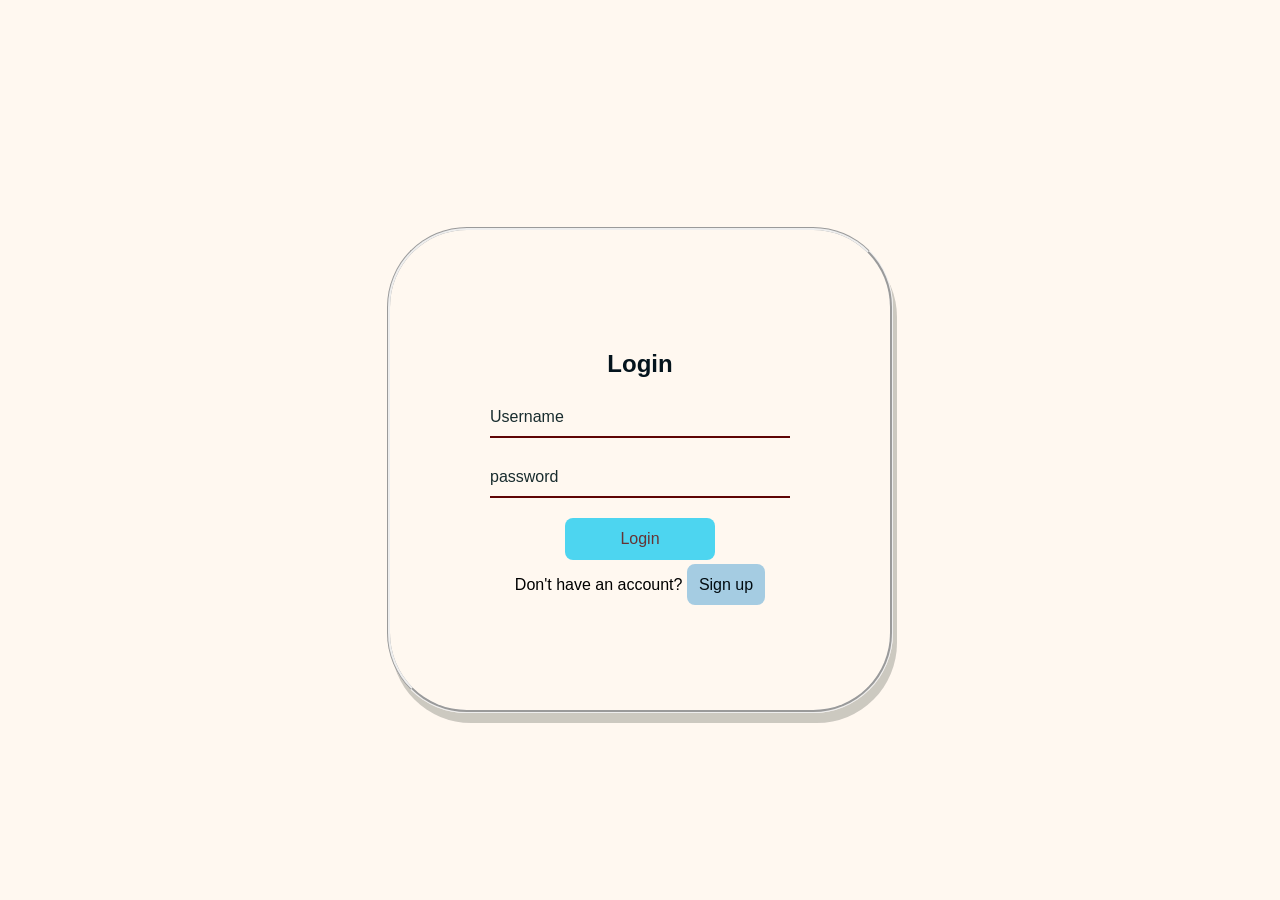
==== login.html @ c82b4b6e "Add files via upload" ====
<!DOCTYPE html>
<html lang="en">
<head>
  <meta charset="UTF-8">
  <meta name="viewport" content="width=device-width, initial-scale=1.0">
  <title>Login</title>
  <link rel="stylesheet" href="login.css">
</head>
<body>
  <header>
    <nav>
        <ul>
        </ul>
      </nav>
  </header>
  <div class="login-container">
    <h2>Login</h2>
    <form action="#" method="post">
      <div class="input-group">
        <input type="text" name="username" required>
        <label>Username</label>
      </div>
      <div class="input-group">
        <input type="password" name="password" required>
        <label>password</label>
      </div>
      <button type="submit">Login</button>
    </form>
    <p class="signup-text">
    
      Don't have an account? <a href="signup.html"></a>
       <button1 type="button">Sign up</button1>
    </p>
  </div>
  <script>

document.querySelector("form").addEventListener("submit", function(e){

e.preventDefault();

let username=document.querySelector('input[name="username"]').value;
let password=document.querySelector('input[name="password"]').value;

let storedUser=localStorage.getItem("username");
let storedPass=localStorage.getItem("password");

if(username===storedUser && password===storedPass)
{
alert("Login Successful");
window.location="Home.html";
}
else
{
alert("Invalid Username or Password");
}

});

</script>
</body>

</html>
---- login.css ----
body {
  margin: 0;
  padding: 0;
  font-family: Arial, sans-serif;
  background: #fff8f0;
  display: flex;
  flex-direction: column;
  align-items: center;
  min-height: 100vh;
}
body{
  margin: 0;
  height: 100vh;
  display: flex;
  justify-content: center;  
  align-items: center;
  background-image: url(./IMAGE/softly-blurred-image-showcases-interior-600nw-2645898349.webp);
     background-repeat: no-repeat;  
    background-size: cover;        
    background-position: center;
    
}

nav ul {
  list-style: none;
  display: flex;
  justify-content: center;
  gap: 25px;
  flex-wrap: wrap;
  padding: 50;
  margin: 20px 0;
}



.login-container {

  padding: 100px;
  border-radius: 80px;
  box-shadow:  4px 10px rgba(1, 12, 2, 0.2);
  text-align: center;
  width: 300px;
  border-style: groove;
  
  
}

h2 {
  color: #04141d;
  margin-bottom: 20px;
}

.input-group {
  position: relative;
  margin-bottom: 20px;
}

.input-group input {
  width: 100%;
  padding: 10px 0;
  border: none;
  border-bottom: 2px solid #5f0505;
  outline: none;
  font-size: 16px;
  background: transparent;
}

.input-group label {
  position: absolute;
  top: 0;
  left: 0;
  padding: 10px 0;
  pointer-events: none;
  transition: 0.3s;
  color: #182c2e;
}

.input-group input:focus ~ label,
.input-group input:valid ~ label {
  top: -20px;
  font-size: 12px;
  color: #ff6f61;
}
button {
  width: 50%;
  padding: 12px;
  background: #4dd5f0;
  border: none;
  border-radius: 8px;
  color: rgb(102, 52, 52);
  font-size: 16px;
  cursor: pointer;
  transition: 0.3s;
}

button1 {
  width: 100%;
  padding: 12px;
  background: #a5cce2;
  border: none;
  border-radius: 8px;
  color: rgb(2, 12, 17);
  font-size: 16px;
  cursor: pointer;
  transition: 0.5s;
}

button:hover {
  background: #b45549;
}


.signup-text a {

  color: #054740;
  text-decoration: solid;
    
}

.signup-text :hover{
  background: #723232;

}
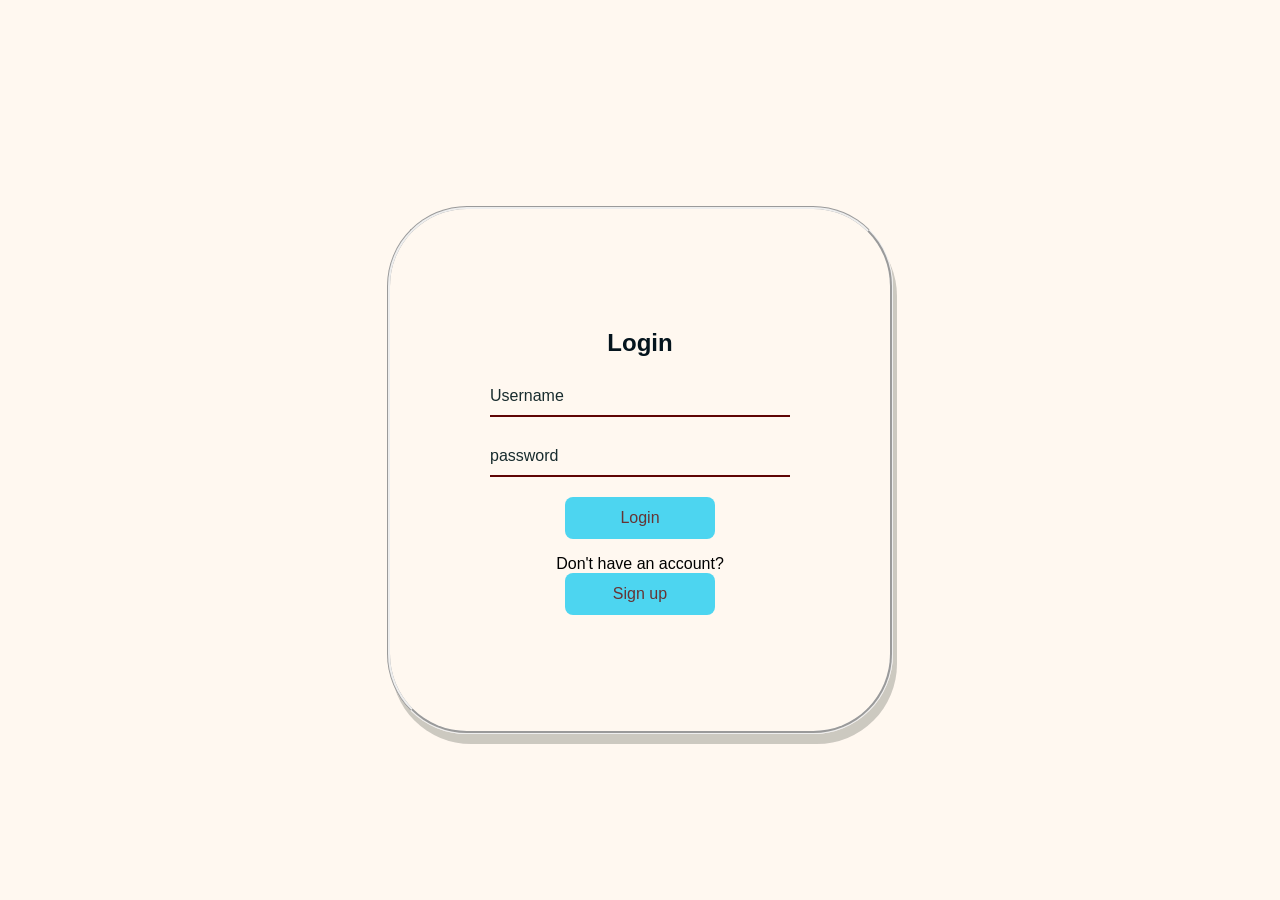
==== commit 635cc62f: "Update login.html" ====
--- a/login.html
+++ b/login.html
@@ -26,11 +26,12 @@
       </div>
       <button type="submit">Login</button>
     </form>
-    <p class="signup-text">
-    
-      Don't have an account? <a href="signup.html"></a>
-       <button1 type="button">Sign up</button1>
-    </p>
+        <p class="signup-text">
+  Don't have an account? 
+  <a href="signup.html">
+    <button type="button">Sign up</button>
+  </a>
+</p>
   </div>
   <script>
 
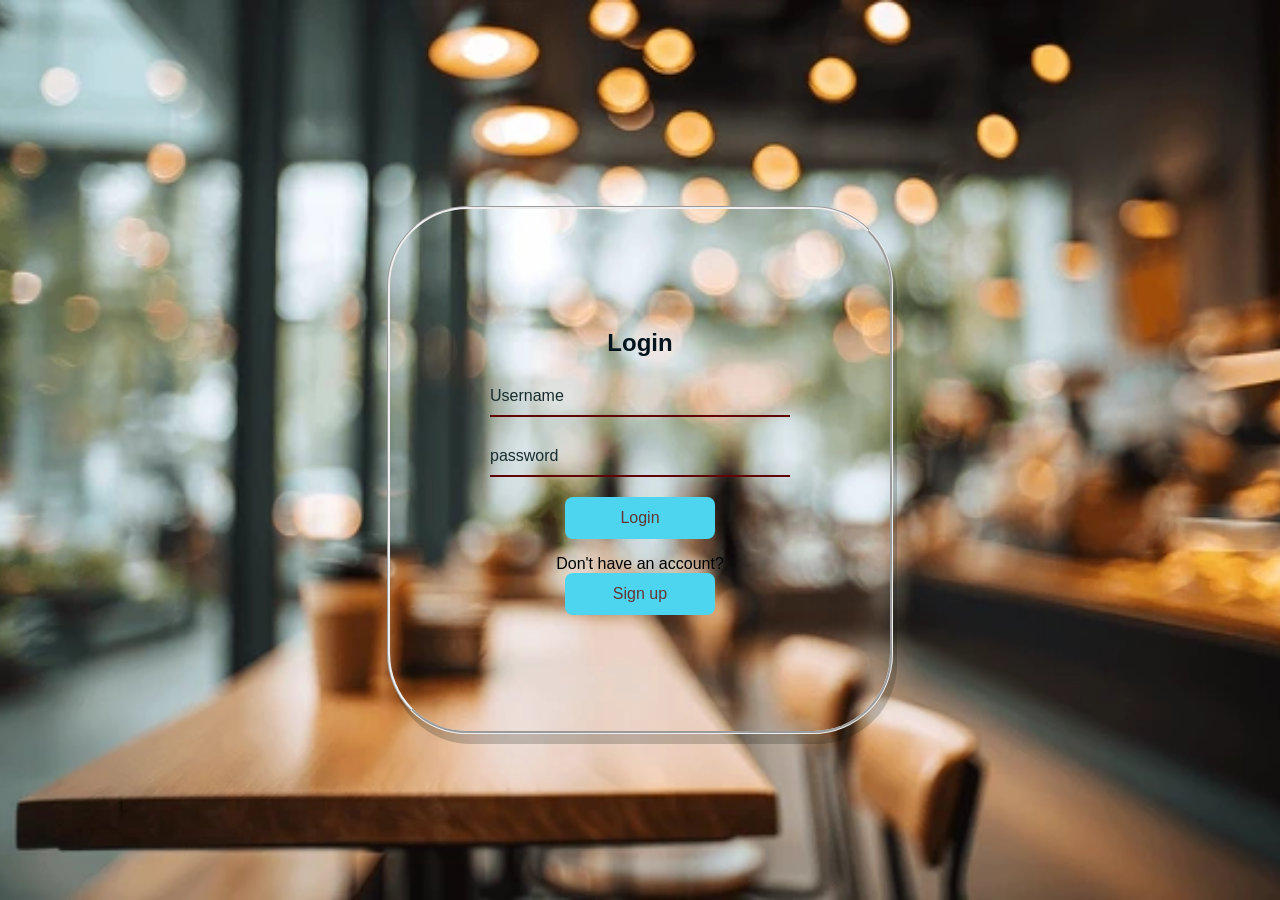
==== commit 4d36ac75: "Update login.html" ====
--- a/login.html
+++ b/login.html
@@ -6,7 +6,7 @@
   <title>Login</title>
   <link rel="stylesheet" href="login.css">
 </head>
-<body>
+<body style="background-image: url(image.jpg.webp);">
   <header>
     <nav>
         <ul>
@@ -48,7 +48,7 @@
 if(username===storedUser && password===storedPass)
 {
 alert("Login Successful");
-window.location="Home.html";
+window.location="home.html";
 }
 else
 {
--- a/login.css
+++ b/login.css
@@ -14,8 +14,7 @@
   display: flex;
   justify-content: center;  
   align-items: center;
-  background-image: url(./IMAGE/softly-blurred-image-showcases-interior-600nw-2645898349.webp);
-     background-repeat: no-repeat;  
+    background-repeat: no-repeat; 
     background-size: cover;        
     background-position: center;
     
